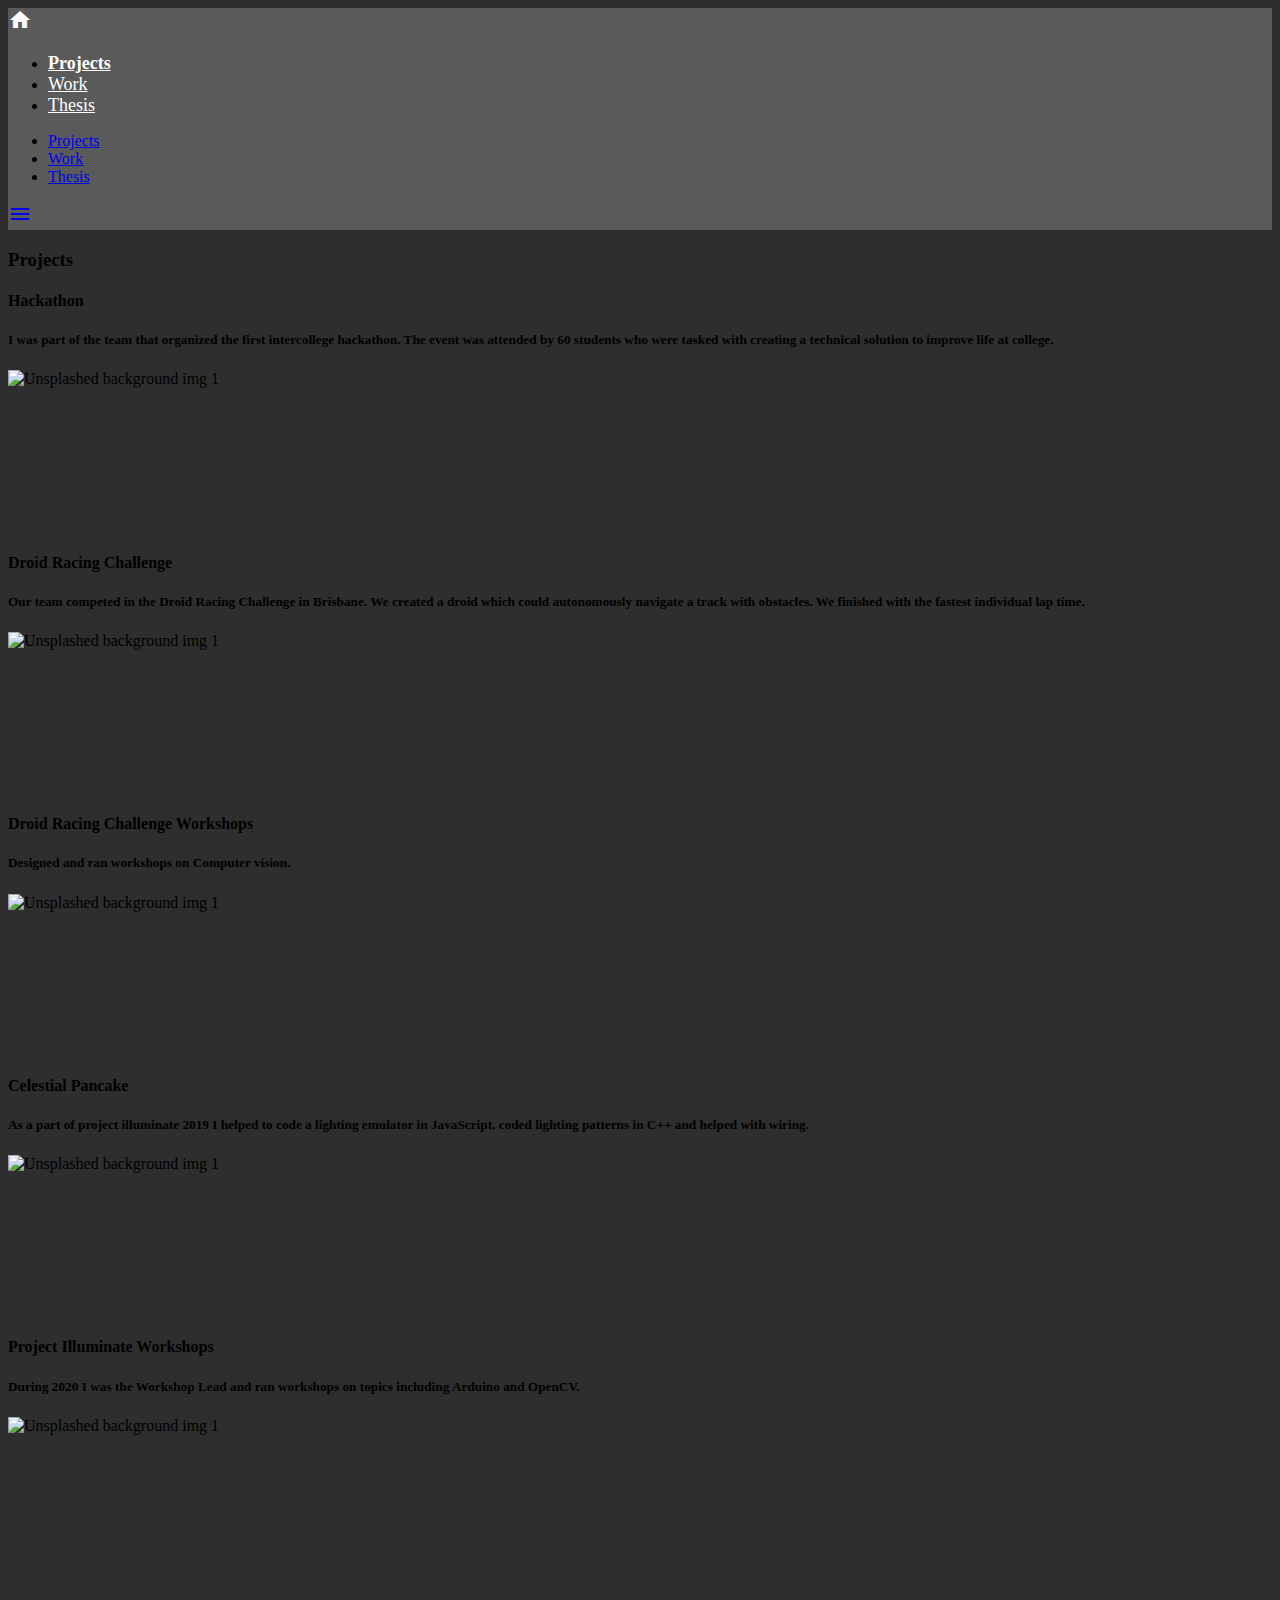
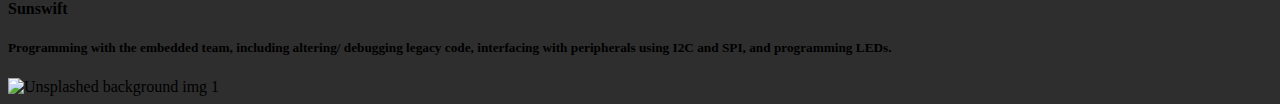
==== projects.html @ 83aecbcd "Add files via upload" ====
<!DOCTYPE html>
<html lang="en">
<head>
  <meta http-equiv="Content-Type" content="text/html; charset=UTF-8"/>
  <meta name="viewport" content="width=device-width, initial-scale=1"/>
  <title>Liz Willer</title>

  <!-- CSS  -->
  <link href="https://fonts.googleapis.com/icon?family=Material+Icons" rel="stylesheet">
  <link href="css/materialize.css" type="text/css" rel="stylesheet" media="screen,projection"/>
  <link href="css/style.css" type="text/css" rel="stylesheet" media="screen,projection"/>
</head>
<body style="background-color: rgb(46, 46, 46);">
  <nav  style="background-color: rgb(90, 90, 90);" role="navigation">
    <div class="nav-wrapper container">
      <a id="logo-container" href="./index.html" class="brand-logo" style="color: white; font-size: large;"><i class="material-icons">home</i></a>
      <ul class="right hide-on-med-and-down">
        <li ><a href="./projects.html" style="color: white; font-size: large; font-weight: bolder;" >Projects</a></li>
        <li><a href="./work.html" style="color: white; font-size: large;">Work</a></li>
        <li><a href="./thesis.html" style="color: white; font-size: large;">Thesis</a></li>
      </ul>

      <ul id="nav-mobile" class="sidenav">
        <li><a href="./projects.html">Projects</a></li>
        <li><a href="./work.html">Work</a></li>
        <li><a href="./thesis.html">Thesis</a></li>
      </ul>
      <a href="#" data-target="nav-mobile" class="sidenav-trigger"><i class="material-icons">menu</i></a>
    </div>
  </nav>


  <div class="container">
    <div class="section">

      <h3 class="white-text text-darken-3 heavy">Projects</h4>

    </div>
  </div>

  <div class="container">
    <div class="section">

      <h4 class="white-text text-darken-3 heavy">Hackathon</h4>
      <h5 class="white-text text-darken-3 light">I was part of the team that organized the first intercollege hackathon. 
        The event was attended by 60 students who were tasked with creating a technical solution to improve life at college.</h5>
    </div>
  </div>

  <div id="index-banner" class="parallax-container">
    <div class="parallax"><img src="projects/hackathon.jpg" alt="Unsplashed background img 1"></div>
  </div>

  <div class="container">
    <div class="section">
      <br><br>
      <br><br>
      <br><br>
      <br><br>
      <h4 class="white-text text-darken-3 heavy">Droid Racing Challenge</h4>
      <h5 class="white-text text-darken-3 light">Our team competed in the Droid Racing Challenge in Brisbane. 
        We created a droid which could autonomously navigate a track with obstacles. 
        We finished with the fastest individual lap time.</h5>
    </div>
  </div>

  <div id="index-banner" class="parallax-container">
    <div class="parallax"><img src="projects/drc_1.jpg" alt="Unsplashed background img 1"></div>
  </div>

  <div class="container">
    <div class="section">
      <br><br>
      <br><br>
      <br><br>
      <br><br>
      <h4 class="white-text text-darken-3 heavy">Droid Racing Challenge Workshops</h4>
      <h5 class="white-text text-darken-3 light">Designed and ran workshops on Computer vision.</h5>
    </div>
  </div>




  <div id="index-banner" class="parallax-container">
    <div class="parallax"><img src="projects/drc_2.jpg" alt="Unsplashed background img 1"></div>
  </div>



  <div class="container">
    <div class="section">
      <br><br>
      <br><br>
      <br><br>
      <br><br>
      <h4 class="white-text text-darken-3 heavy">Celestial Pancake</h4>
      <h5 class="white-text text-darken-3 light">As a part of project illuminate 2019 I helped to code a lighting emulator in JavaScript,
        coded lighting patterns in C++ and helped with wiring. </h5>
    </div>
  </div>


  <div id="index-banner" class="parallax-container">
    <div class="parallax"><img src="projects/pancake_2.jpg" alt="Unsplashed background img 1"></div>
  </div>


  <div class="container">
    <div class="section">
      <br><br>
      <br><br>
      <br><br>
      <br><br>
      <h4 class="white-text text-darken-3 heavy">Project Illuminate Workshops</h4>
      <h5 class="white-text text-darken-3 light">During 2020 I was the Workshop Lead and ran workshops on topics including Arduino and OpenCV.</h5>
    </div>
  </div>


  <div id="index-banner" class="parallax-container">
    <div class="parallax"><img src="projects/illuminate_workshop.jpg" alt="Unsplashed background img 1"></div>
  </div>






  <div class="container">
    <div class="section">
      <br><br>
      <br><br>
      <br><br>
      <br><br>
      <h4 class="white-text text-darken-3 heavy">Sunswift</h4>
      <h5 class="white-text text-darken-3 light">Programming with the embedded team, including altering/ debugging legacy code, interfacing with peripherals using I2C and SPI, and programming LEDs. </h5>
    </div>
  </div>

  <div id="index-banner" class="parallax-container">
    <div class="parallax"><img src="projects/sunswift.jpeg" alt="Unsplashed background img 1"></div>
  </div>







  

  <!--  Scripts-->
  <script src="https://code.jquery.com/jquery-2.1.1.min.js"></script>
  <script src="js/materialize.js"></script>
  <script src="js/init.js"></script>

  </body>
</html>
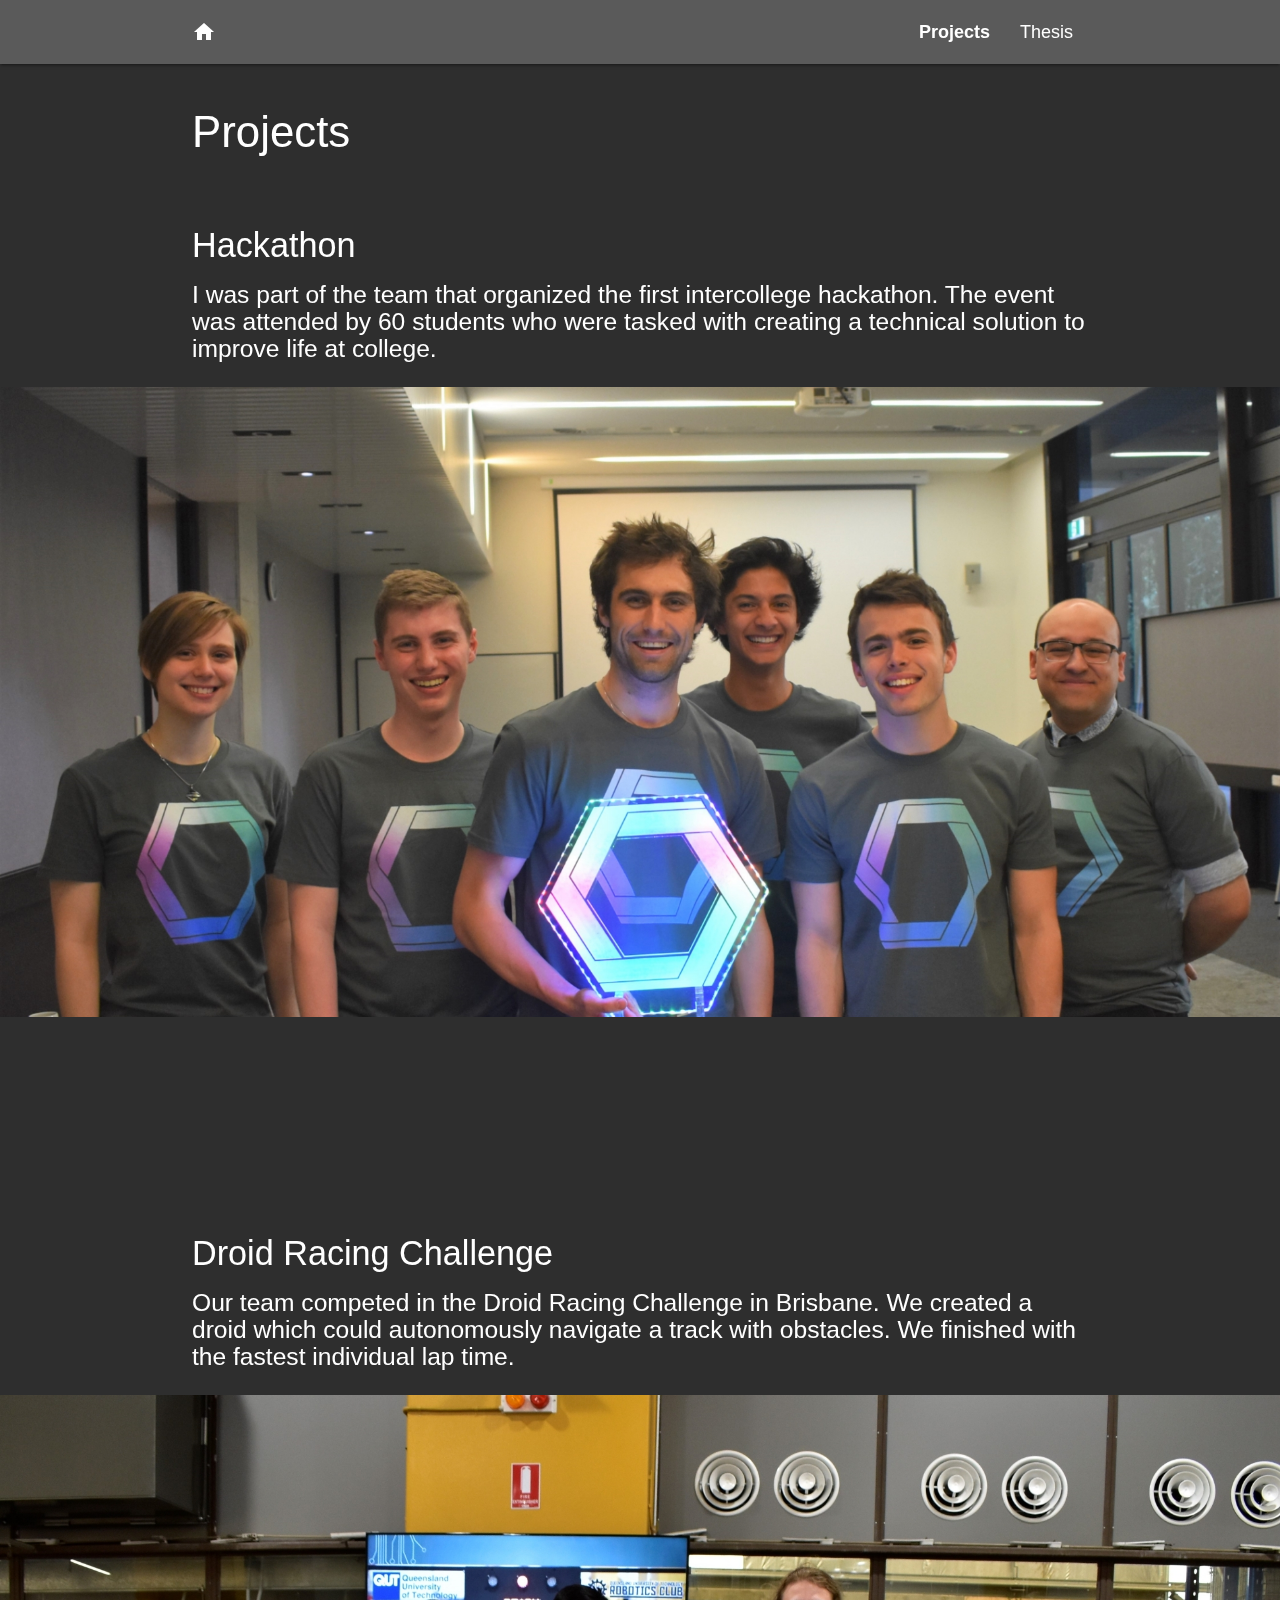
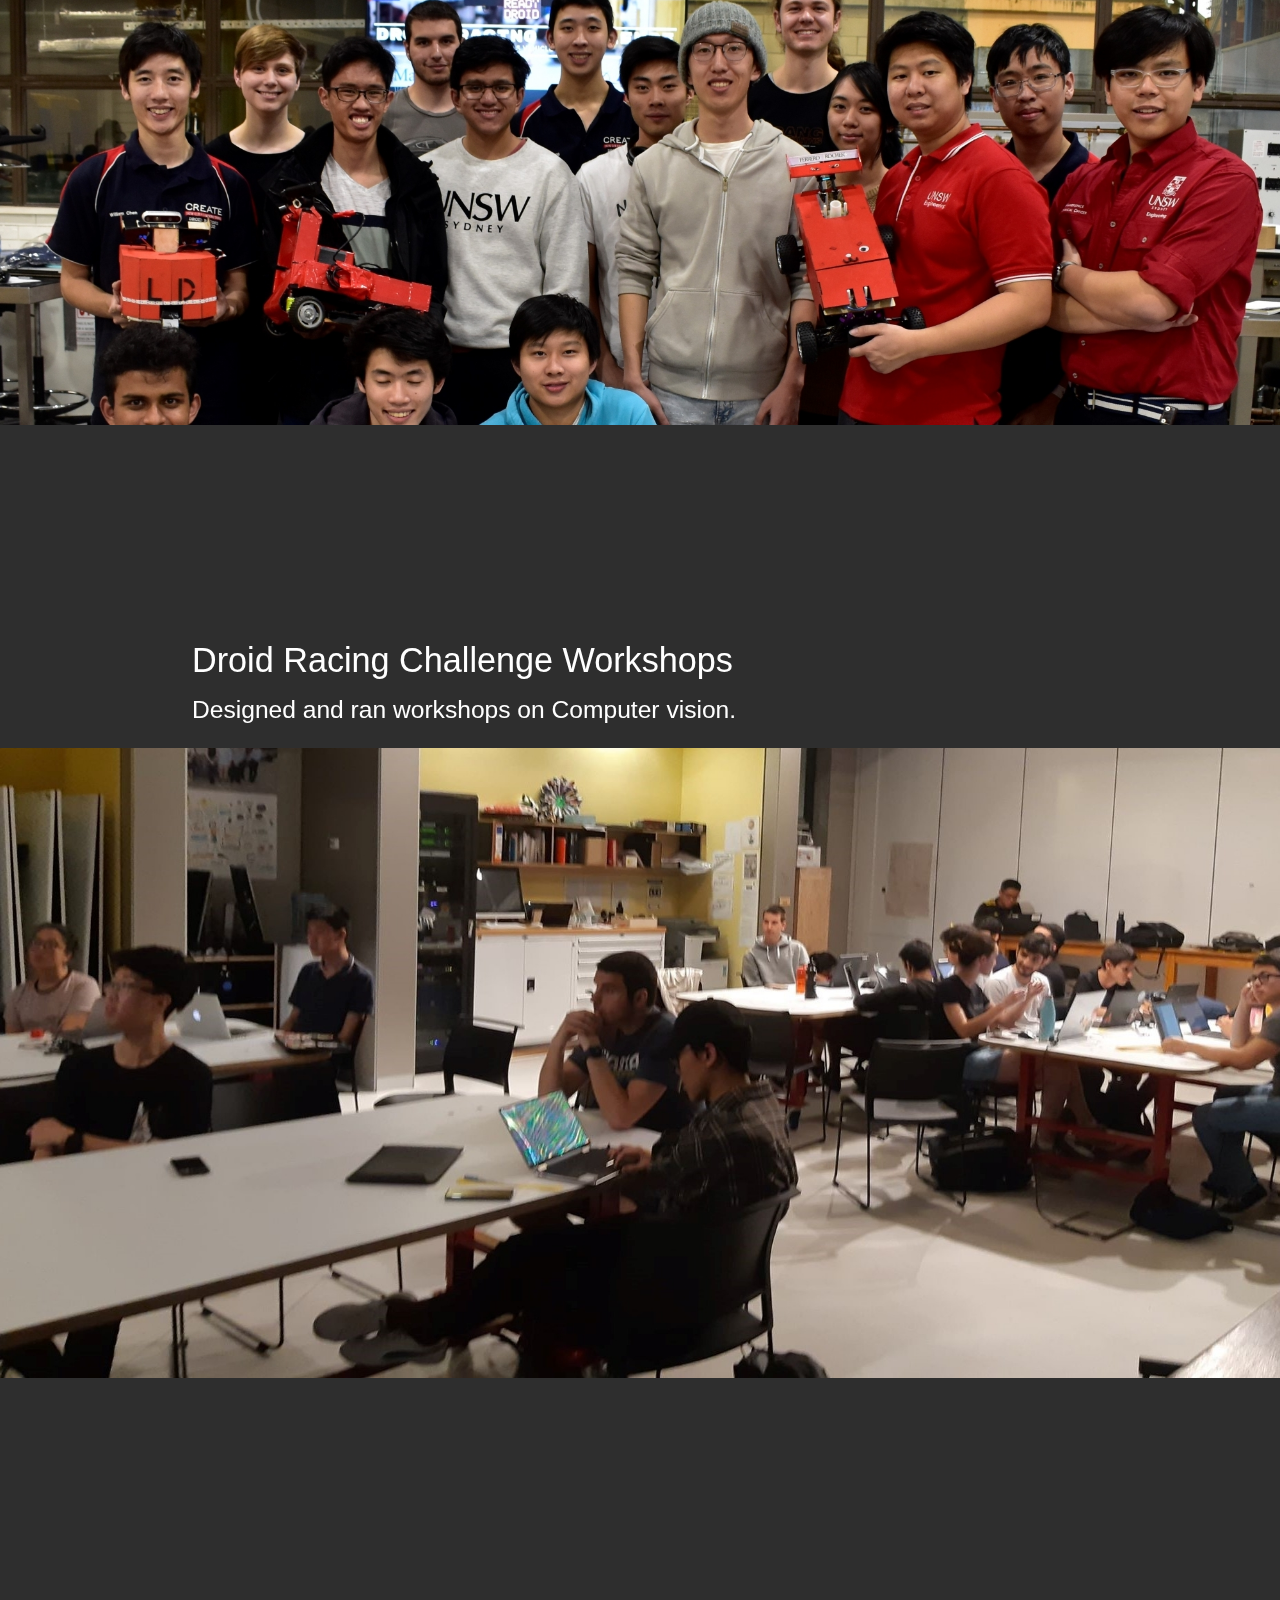
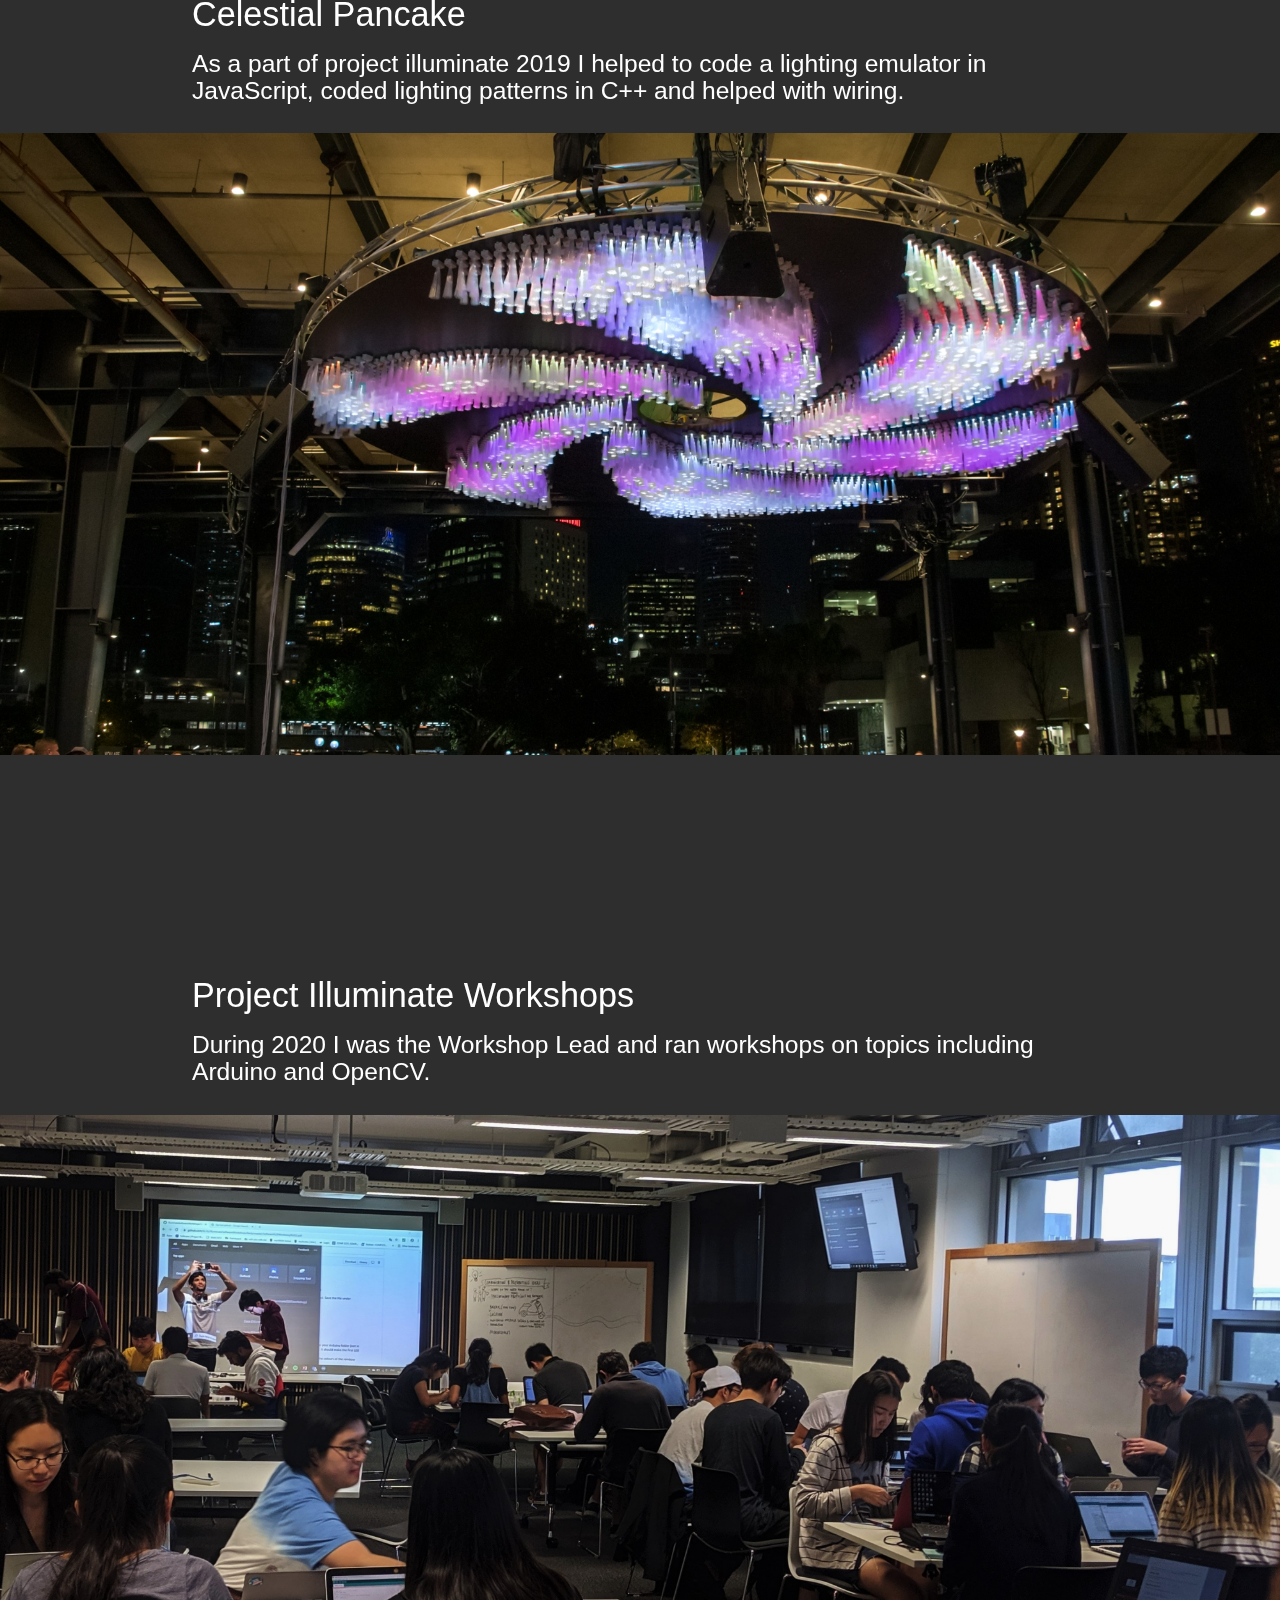
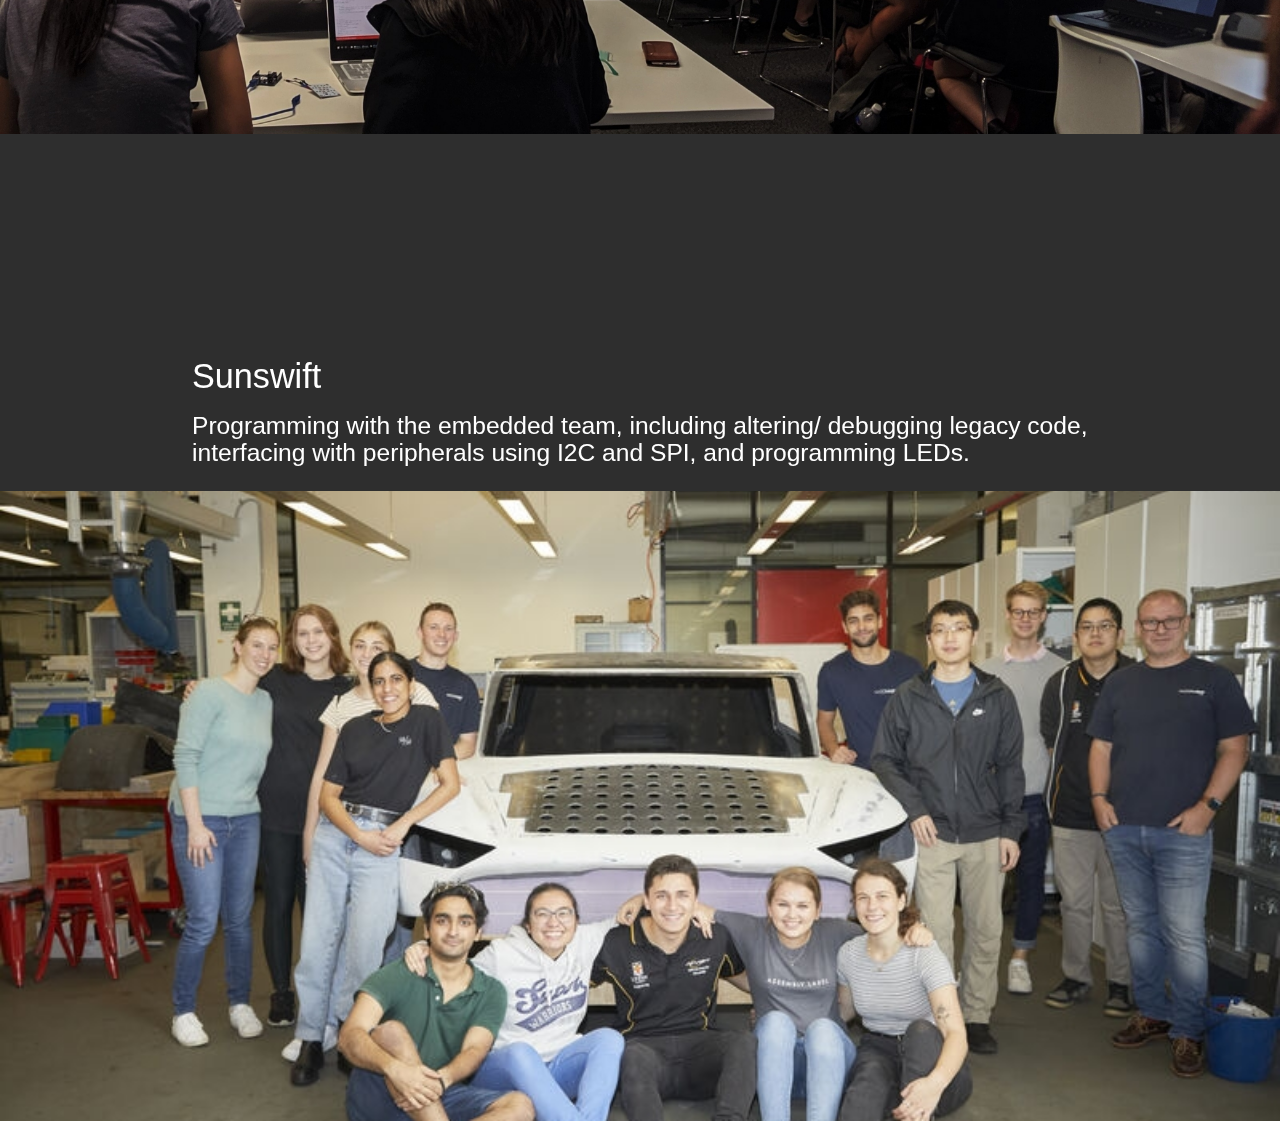
==== commit a25c09d8: "improve image functionality" ====
--- a/projects.html
+++ b/projects.html
@@ -16,13 +16,11 @@
       <a id="logo-container" href="./index.html" class="brand-logo" style="color: white; font-size: large;"><i class="material-icons">home</i></a>
       <ul class="right hide-on-med-and-down">
         <li ><a href="./projects.html" style="color: white; font-size: large; font-weight: bolder;" >Projects</a></li>
-        <li><a href="./work.html" style="color: white; font-size: large;">Work</a></li>
         <li><a href="./thesis.html" style="color: white; font-size: large;">Thesis</a></li>
       </ul>
 
       <ul id="nav-mobile" class="sidenav">
         <li><a href="./projects.html">Projects</a></li>
-        <li><a href="./work.html">Work</a></li>
         <li><a href="./thesis.html">Thesis</a></li>
       </ul>
       <a href="#" data-target="nav-mobile" class="sidenav-trigger"><i class="material-icons">menu</i></a>
@@ -47,7 +45,7 @@
     </div>
   </div>
 
-  <div id="index-banner" class="parallax-container">
+  <div class="parallax-container">
     <div class="parallax"><img src="projects/hackathon.jpg" alt="Unsplashed background img 1"></div>
   </div>
 
@@ -64,7 +62,7 @@
     </div>
   </div>
 
-  <div id="index-banner" class="parallax-container">
+  <div class="parallax-container">
     <div class="parallax"><img src="projects/drc_1.jpg" alt="Unsplashed background img 1"></div>
   </div>
 
@@ -82,7 +80,7 @@
 
 
 
-  <div id="index-banner" class="parallax-container">
+  <div class="parallax-container">
     <div class="parallax"><img src="projects/drc_2.jpg" alt="Unsplashed background img 1"></div>
   </div>
 
@@ -101,7 +99,7 @@
   </div>
 
 
-  <div id="index-banner" class="parallax-container">
+  <div  class="parallax-container">
     <div class="parallax"><img src="projects/pancake_2.jpg" alt="Unsplashed background img 1"></div>
   </div>
 
@@ -118,7 +116,7 @@
   </div>
 
 
-  <div id="index-banner" class="parallax-container">
+  <div class="parallax-container">
     <div class="parallax"><img src="projects/illuminate_workshop.jpg" alt="Unsplashed background img 1"></div>
   </div>
 
@@ -138,7 +136,7 @@
     </div>
   </div>
 
-  <div id="index-banner" class="parallax-container">
+  <div class="parallax-container">
     <div class="parallax"><img src="projects/sunswift.jpeg" alt="Unsplashed background img 1"></div>
   </div>
 
--- a/css/style.css
+++ b/css/style.css
@@ -0,0 +1,72 @@
+/* Custom Stylesheet */
+/**
+ * Use this file to override Materialize files so you can update
+ * the core Materialize files in the future
+ *
+ * Made By MaterializeCSS.com
+ */
+
+nav ul a,
+nav .brand-logo {
+  color: #444;
+}
+
+p {
+  line-height: 2rem;
+}
+
+.sidenav-trigger {
+  color: #26a69a;
+}
+
+.parallax-container {
+
+  line-height: 0;
+  
+  color: rgba(34, 34, 34, 0.9);
+}
+
+.parallax-container .section {
+  width: 100%;
+}
+
+@media only screen and (max-width : 992px) {
+  .parallax-container .section {
+    position: absolute;
+    top: 40%;
+  }
+  #index-banner .section {
+    top: 10%;
+  }
+}
+
+@media only screen and (max-width : 600px) {
+  #index-banner .section {
+    top: 0;
+  }
+}
+
+.icon-block {
+  padding: 0 15px;
+}
+.icon-block .material-icons {
+  font-size: inherit;
+}
+
+footer.page-footer {
+  margin: 0;
+}
+
+img {
+  max-width: 100%;
+  object-fit: contain;
+}
+
+#index-banner {
+  background-image: url('sky.png');
+  background-repeat: no-repeat;
+  background-attachment: fixed;
+  background-size: cover;
+  background-position: bottom;
+  height: 60vh;
+}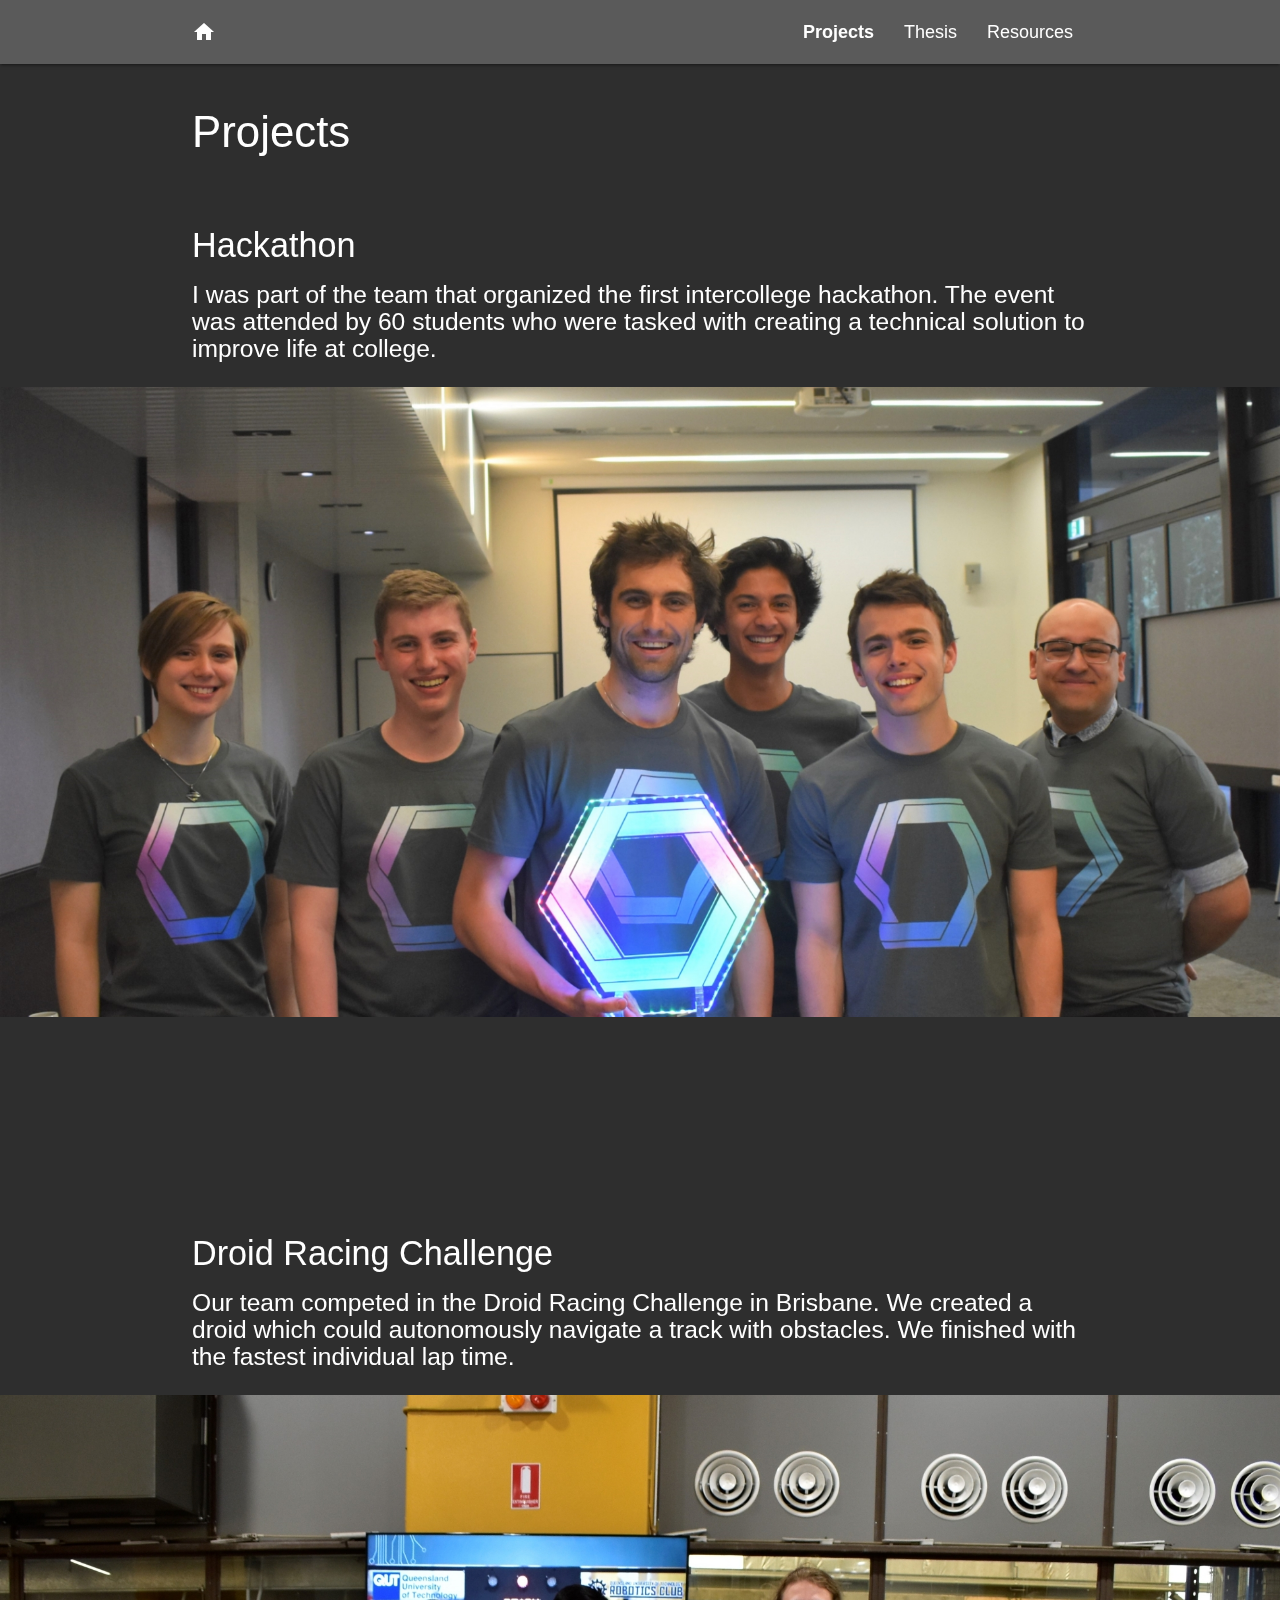
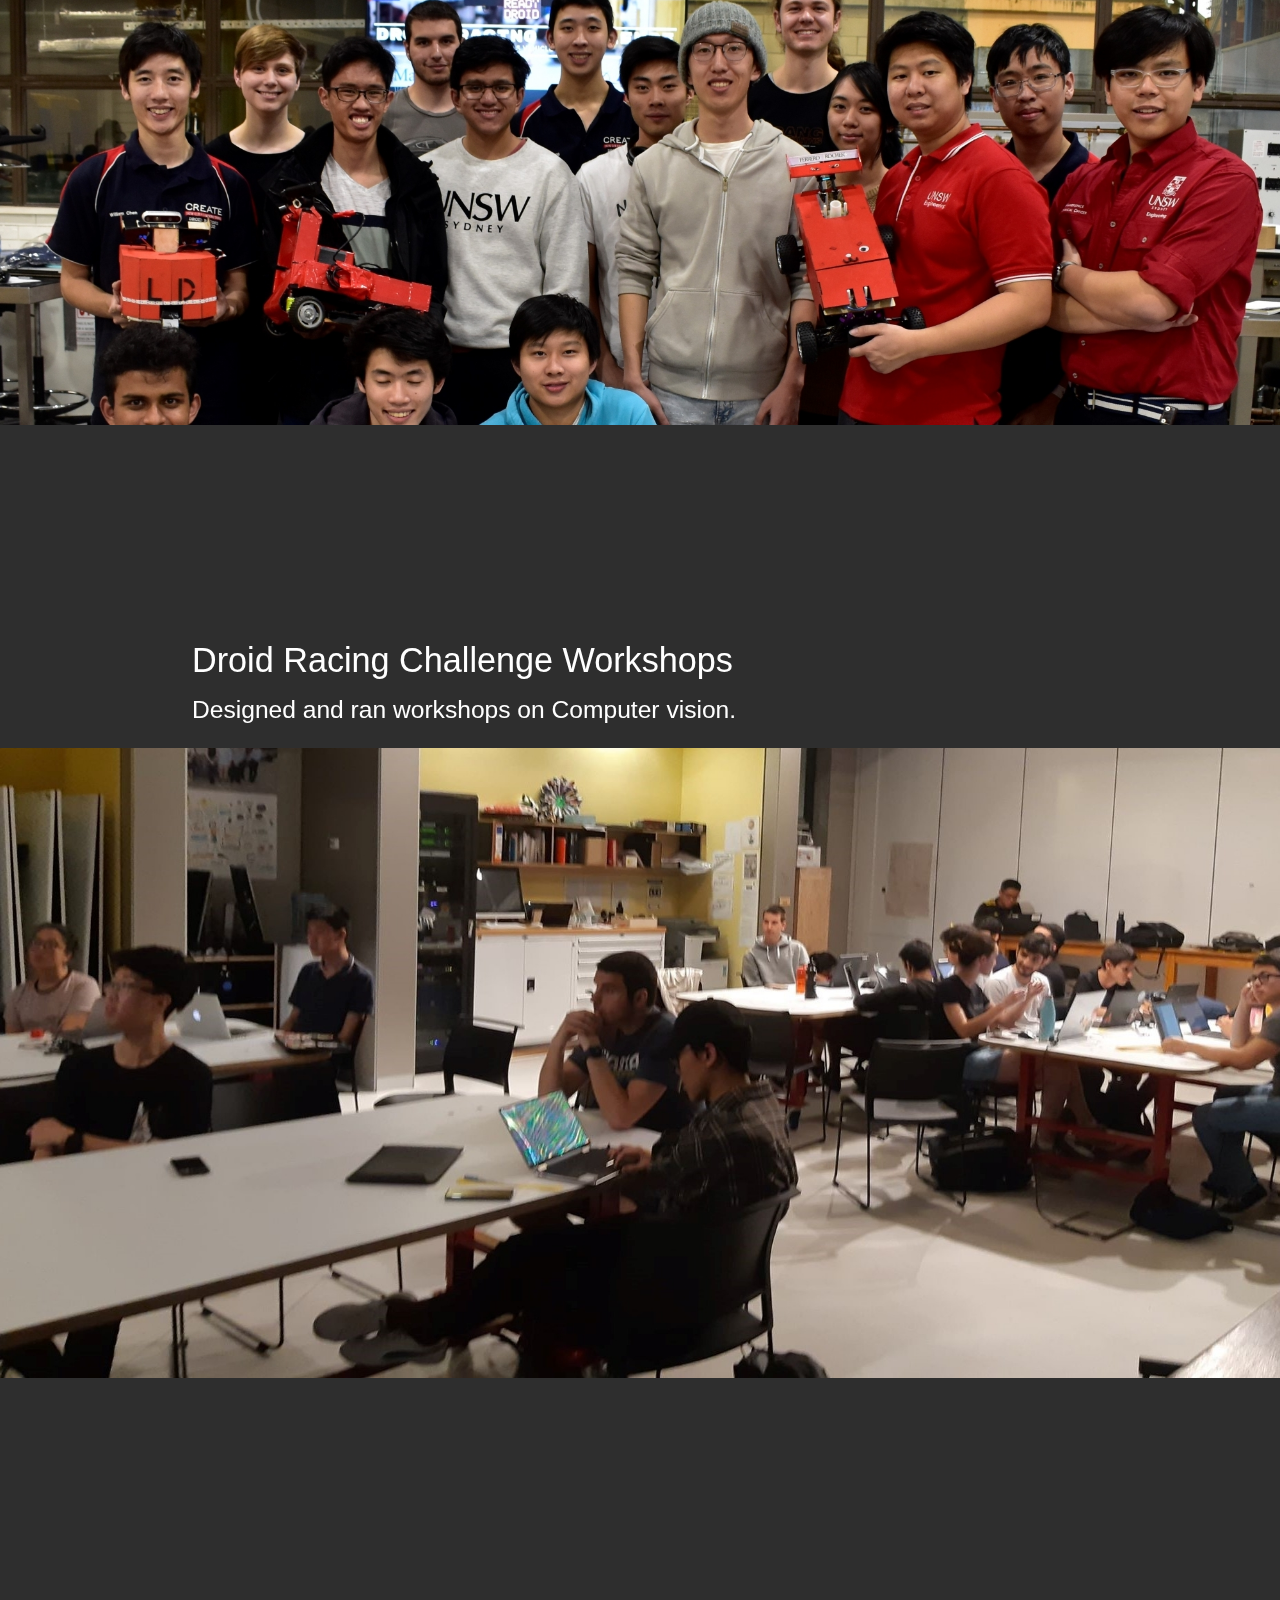
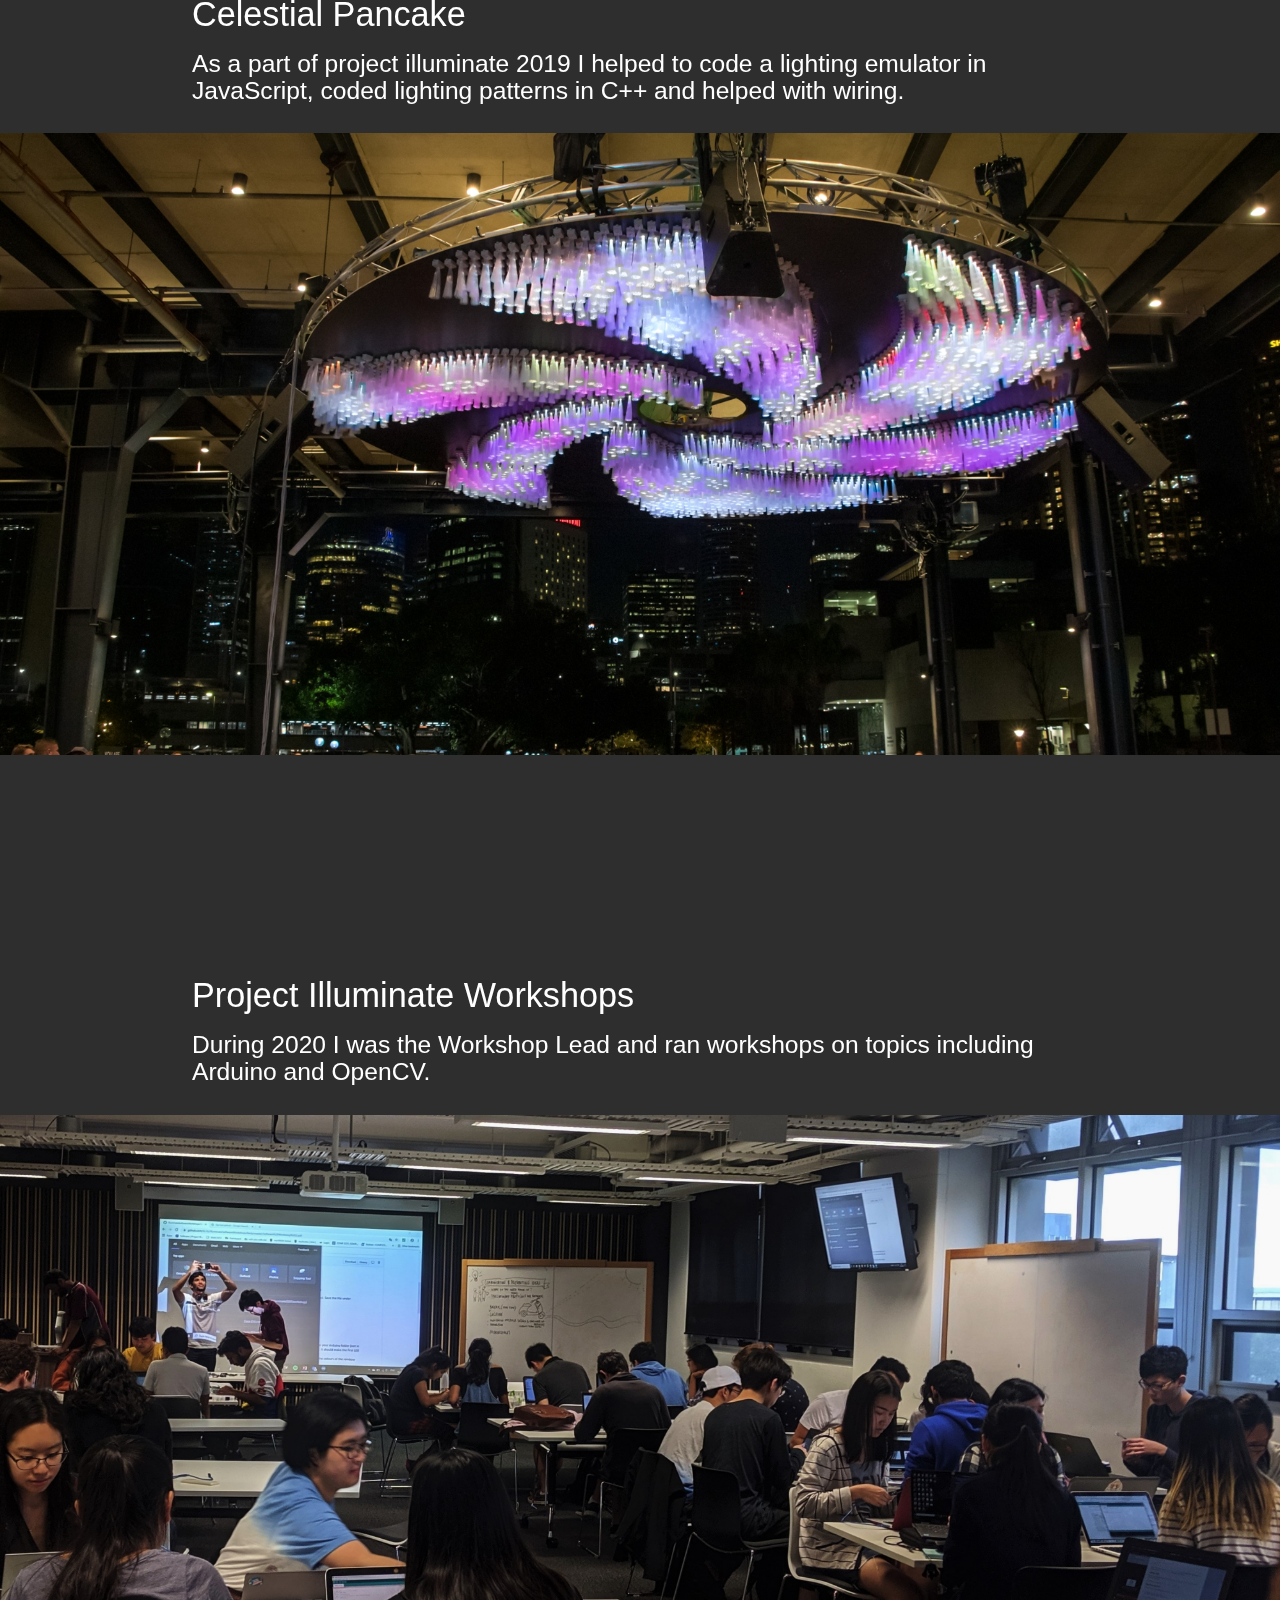
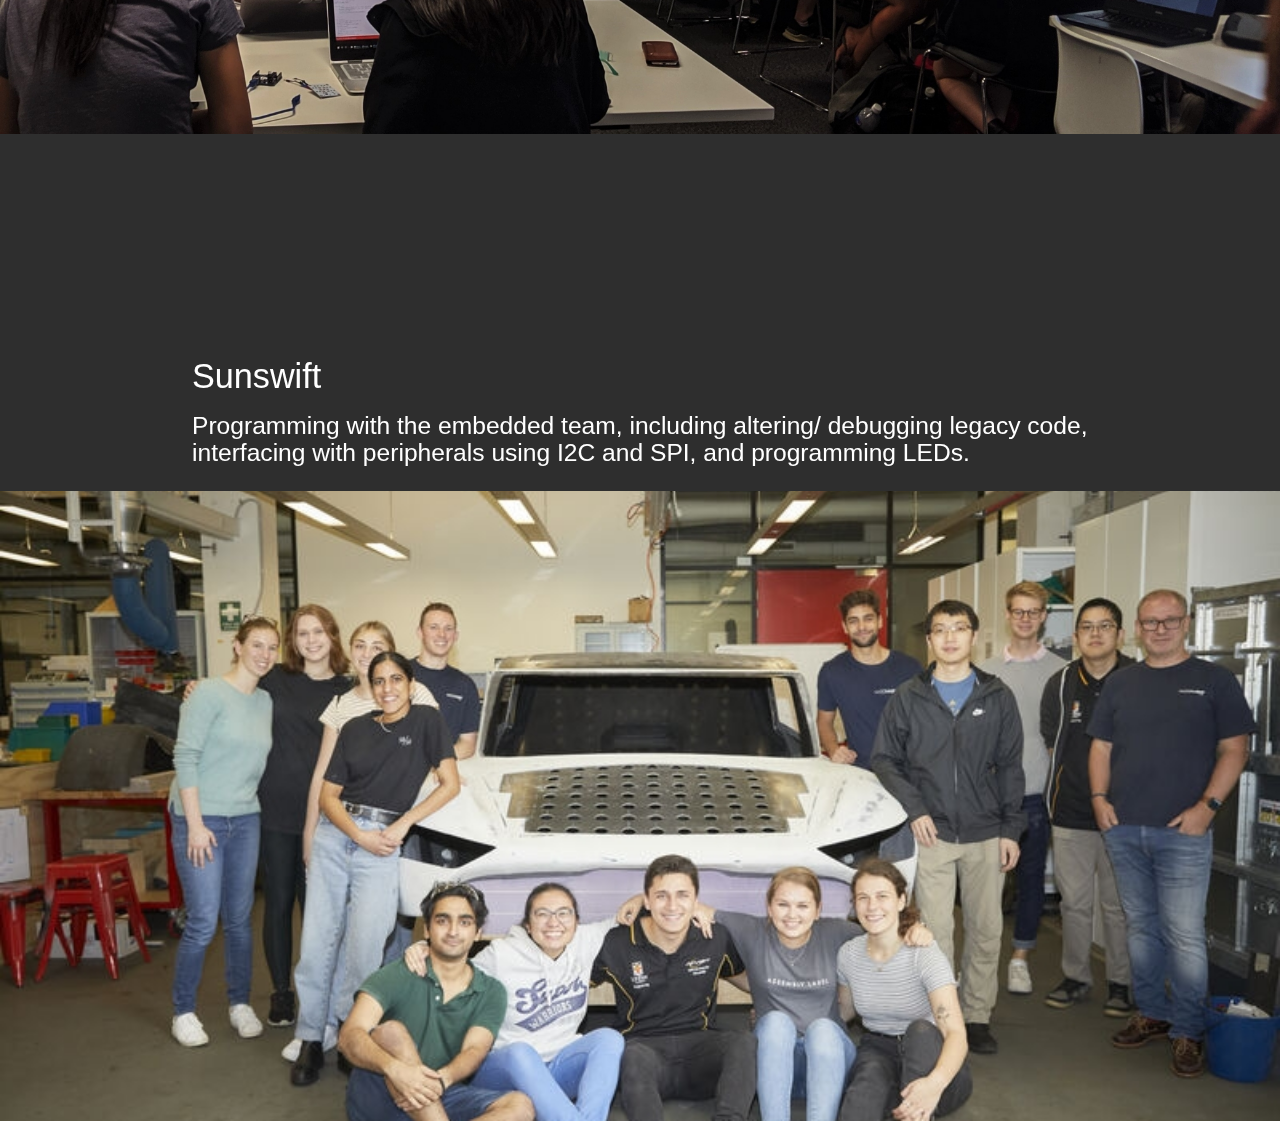
==== commit c389a655: "Fixed font size and added resources" ====
--- a/projects.html
+++ b/projects.html
@@ -17,11 +17,13 @@
       <ul class="right hide-on-med-and-down">
         <li ><a href="./projects.html" style="color: white; font-size: large; font-weight: bolder;" >Projects</a></li>
         <li><a href="./thesis.html" style="color: white; font-size: large;">Thesis</a></li>
+        <li><a href="./resources.html" style="color: white; font-size: large;">Resources</a></li>
       </ul>
 
       <ul id="nav-mobile" class="sidenav">
         <li><a href="./projects.html">Projects</a></li>
         <li><a href="./thesis.html">Thesis</a></li>
+        <li><a href="./resources.html">Resources</a></li>
       </ul>
       <a href="#" data-target="nav-mobile" class="sidenav-trigger"><i class="material-icons">menu</i></a>
     </div>
--- a/css/style.css
+++ b/css/style.css
@@ -13,6 +13,10 @@
 
 p {
   line-height: 2rem;
+}
+
+h1 {
+  font-size: clamp(5px, 20vmin, 130px);
 }
 
 .sidenav-trigger {
@@ -63,7 +67,7 @@
 }
 
 #index-banner {
-  background-image: url('sky.png');
+  background-image: url('sky_2.JPG');
   background-repeat: no-repeat;
   background-attachment: fixed;
   background-size: cover;
